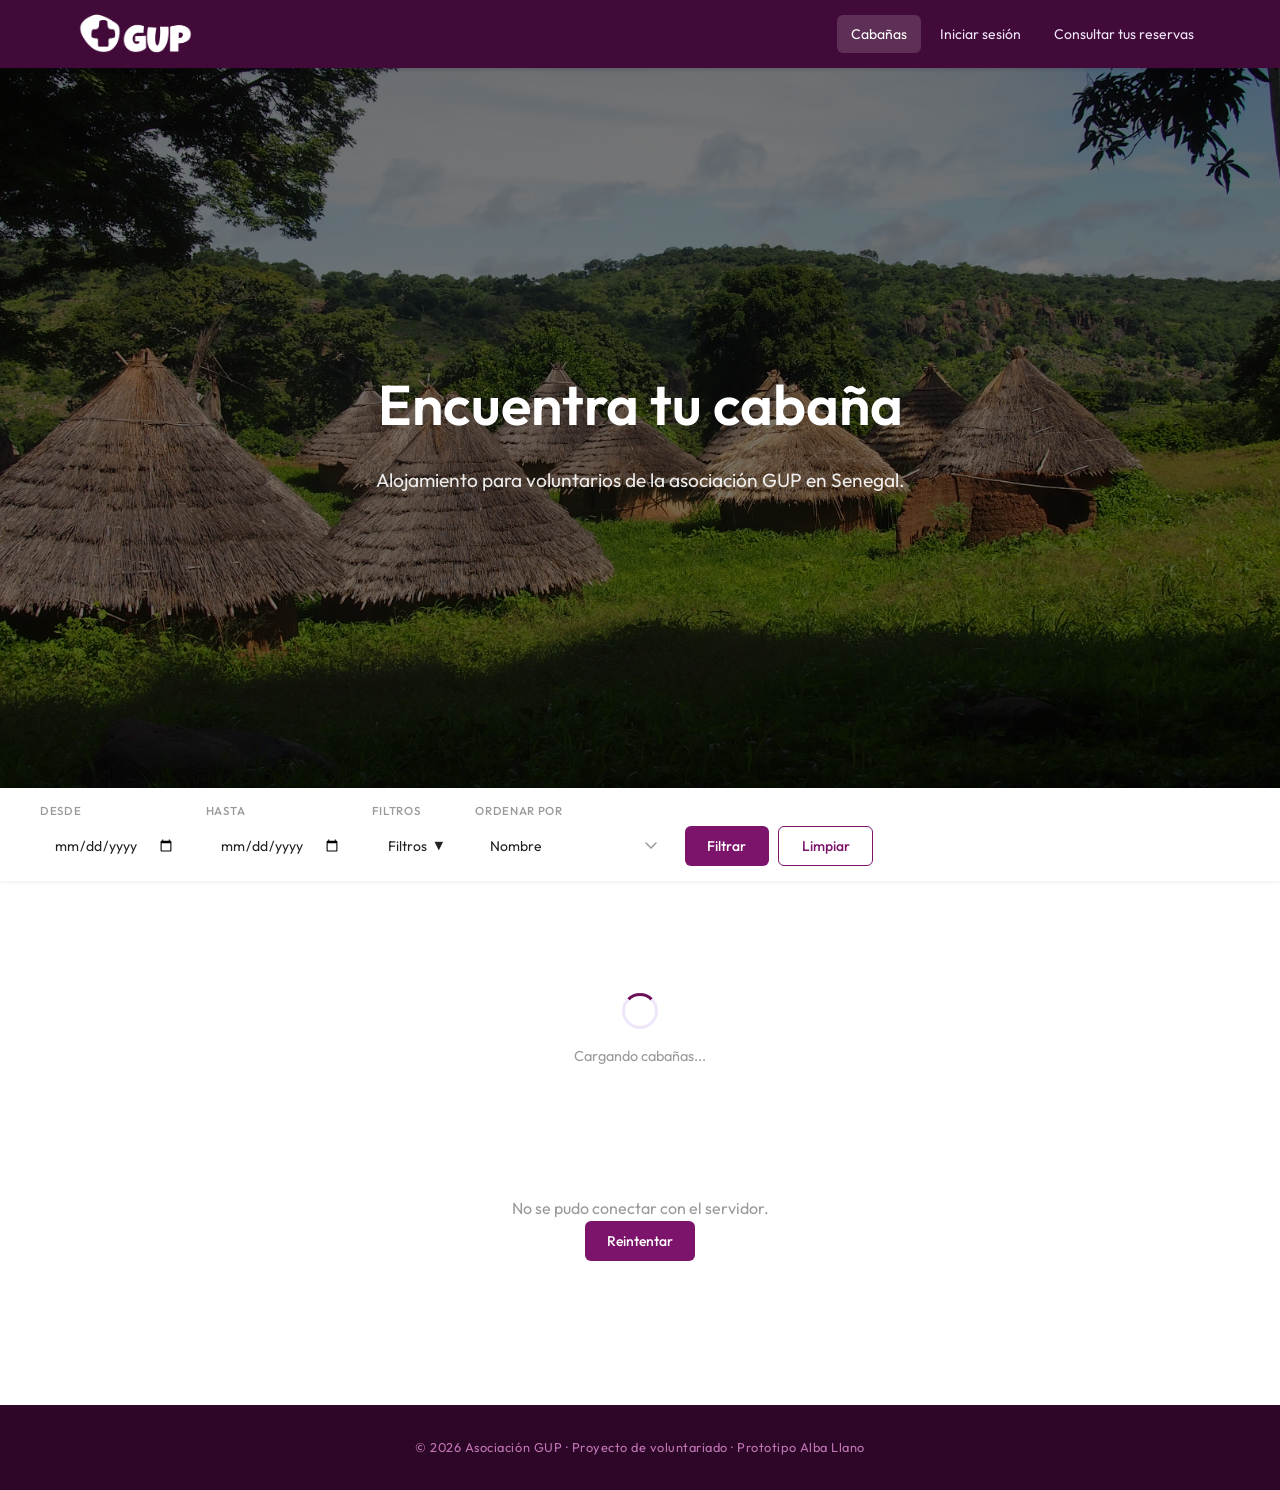
==== frontend/index.html @ fd503880 "frontend primera version" ====
<!DOCTYPE html>
<html lang="es">
<head>
    <meta charset="UTF-8">
    <meta name="viewport" content="width=device-width, initial-scale=1.0">
    <title>GUP</title>
    <link rel="icon" type="image/jpeg" href="recursos/gup_logo.jpg">
    <link rel="preconnect" href="https://fonts.googleapis.com">
    <link rel="preconnect" href="https://fonts.gstatic.com" crossorigin>
    <link href="https://fonts.googleapis.com/css2?family=Outfit:wght@300;400;500;600&display=swap" rel="stylesheet">
    <link rel="stylesheet" href="css/styles.css">
</head>
<body>

    <!--Cabecera-->
    <header class="cabecera">
        <div class="cabecera_contenedor">
            <a href="index.html" class="cabecera_logo">
                <img src="recursos/gup_logo.png" alt="Logo GUP" class="cabecera_logo_img">
            </a>
            <nav class="cabecera_nav">
                <a href="index.html" class="cabecera_nav_enlace cabecera_nav_activo">Cabañas</a>
                <a href="login.html" class="cabecera_nav_enlace">Iniciar sesión</a>
                <a href="reservas.html" class="cabecera_nav_enlace">Consultar tus reservas</a>
            </nav>
            <button class="cabecera_menu" id="btn_menu_movil" aria-label="Abrir menú" aria-expanded="false">
                <span></span><span></span><span></span>
            </button>
        </div>
    </header>

    <!--Menu movil desplegable-->
    <div class="menu_movil" id="menu_movil" hidden>
        <nav class="menu_movil_nav">
            <a href="index.html" class="menu_movil_enlace menu_movil_activo">Cabañas</a>
            <a href="login.html" class="menu_movil_enlace">Iniciar sesión</a>
            <a href="reservas.html" class="menu_movil_enlace">Consultar tus reservas</a>
        </nav>
    </div>

    <!--Portada-->
    <section class="portada">
        <div class="portada_contenido">
            <h1 class="portada_titulo">Encuentra tu cabaña</h1>
            <p class="portada_descripcion">Alojamiento para voluntarios de la asociación GUP en Senegal.</p>
        </div>
    </section>

    <!--Filtros-->
    <section class="filtros">
        <div class="filtros_contenedor">

            <div class="filtros_barra" id="filtros_barra">

                <!--inicio-->
                <div class="filtros_grupo">
                    <label class="filtros_etiqueta" for="filtro_fecha_inicio">Desde</label>
                    <input class="filtros_entrada" type="date" id="filtro_fecha_inicio">
                </div>
                <!--fin-->
                <div class="filtros_grupo">
                    <label class="filtros_etiqueta" for="filtro_fecha_fin">Hasta</label>
                    <input class="filtros_entrada" type="date" id="filtro_fecha_fin">
                </div>

                <!--Desplegable adicionales-->
                <div class="filtros_grupo filtros_desplegable_contenedor">
                    <span class="filtros_etiqueta">Filtros</span>
                    <button class="filtros_desplegable_boton" id="btn_mas_filtros" aria-expanded="false">
                    Filtros <span class="filtros_desplegable_flecha">▼</span>
                    </button>
                    <div class="filtros_desplegable_panel" id="panel_mas_filtros" hidden>

                        <div class="filtros_grupo">
                            <label class="filtros_etiqueta" for="filtro_capacidad">Personas (mín.)</label>
                            <input class="filtros_entrada" type="number" id="filtro_capacidad" min="1" max="4" placeholder="Cualquiera">
                        </div>

                        <div class="filtros_grupo">
                            <label class="filtros_etiqueta" for="filtro_cama">Tipo de cama</label>
                            <select class="filtros_selector" id="filtro_cama">
                                <option value="">Cualquiera</option>
                                <option value="individual">Individual</option>
                                <option value="doble">Doble</option>
                                <option value="litera">Litera</option>
                            </select>
                        </div>

                        <div class="filtros_grupo">
                            <label class="filtros_etiqueta" for="filtro_ventilacion">Ventilación</label>
                            <select class="filtros_selector" id="filtro_ventilacion">
                                <option value="">Cualquiera</option>
                                <option value="natural">Natural</option>
                                <option value="ventilador">Ventilador</option>
                                <option value="aire_acondicionado">Aire acondicionado</option>
                            </select>
                        </div>

                        <div class="filtros_grupo">
                            <span class="filtros_etiqueta">Enchufes</span>
                            <div class="filtros_radio_grupo">
                                <label class="filtros_radio_opcion">
                                    <input type="radio" name="filtro_enchufes" value="" checked> Cualquiera
                                </label>
                                <label class="filtros_radio_opcion">
                                    <input type="radio" name="filtro_enchufes" value="si"> Sí
                                </label>
                                <label class="filtros_radio_opcion">
                                    <input type="radio" name="filtro_enchufes" value="no"> No
                                </label>
                            </div>
                        </div>

                        <button class="filtros_boton filtros_boton_cerrar" id="btn_cerrar_filtros">Guardar y cerrar</button>

                    </div>
                </div>

                <div class="filtros_grupo">
                    <label class="filtros_etiqueta" for="filtro_orden">Ordenar por</label>
                    <select class="filtros_selector" id="filtro_orden">
                        <option value="nombre">Nombre</option>
                        <option value="precio_asc">Precio: menor a mayor</option>
                        <option value="precio_desc">Precio: mayor a menor</option>
                        <option value="capacidad">Capacidad</option>
                    </select>
                </div>

                <div class="filtros_acciones">
                    <button class="filtros_boton" id="boton_filtrar">Filtrar</button>
                    <button class="filtros_boton filtros_boton_secundario" id="boton_limpiar">Limpiar</button>
                </div>

            </div>

            <!--Toggle menu movil-->
            <button class="filtros_toggle" id="btn_toggle_filtros" aria-expanded="false">
                <span>☰</span>
                <span>Filtros</span>
                <span class="filtros_toggle_flecha">▼</span>
            </button>

            <!--Panel movil-->
            <div class="filtros_panel_movil" id="panel_filtros_movil" hidden>

                <div class="filtros_grupo">
                    <label class="filtros_etiqueta" for="filtro_fecha_inicio_movil">Desde</label>
                    <input class="filtros_entrada" type="date" id="filtro_fecha_inicio_movil">
                </div>

                <div class="filtros_grupo">
                    <label class="filtros_etiqueta" for="filtro_fecha_fin_movil">Hasta</label>
                    <input class="filtros_entrada" type="date" id="filtro_fecha_fin_movil">
                </div>

                <div class="filtros_grupo">
                    <label class="filtros_etiqueta" for="filtro_capacidad_movil">Personas (mín.)</label>
                    <input class="filtros_entrada" type="number" id="filtro_capacidad_movil" min="1" max="4" placeholder="Cualquiera">
                </div>

                <div class="filtros_grupo">
                    <label class="filtros_etiqueta" for="filtro_cama_movil">Tipo de cama</label>
                    <select class="filtros_selector" id="filtro_cama_movil">
                        <option value="">Cualquiera</option>
                        <option value="individual">Individual</option>
                        <option value="doble">Doble</option>
                        <option value="litera">Litera</option>
                    </select>
                </div>

                <div class="filtros_grupo">
                    <label class="filtros_etiqueta" for="filtro_ventilacion_movil">Ventilación</label>
                    <select class="filtros_selector" id="filtro_ventilacion_movil">
                        <option value="">Cualquiera</option>
                        <option value="natural">Natural</option>
                        <option value="ventilador">Ventilador</option>
                        <option value="aire_acondicionado">Aire acondicionado</option>
                    </select>
                </div>

                <div class="filtros_grupo">
                    <span class="filtros_etiqueta">Enchufes</span>
                    <div class="filtros_radio_grupo">
                        <label class="filtros_radio_opcion">
                            <input type="radio" name="filtro_enchufes_movil" value="" checked> Cualquiera
                        </label>
                        <label class="filtros_radio_opcion">
                            <input type="radio" name="filtro_enchufes_movil" value="si"> Sí
                        </label>
                        <label class="filtros_radio_opcion">
                            <input type="radio" name="filtro_enchufes_movil" value="no"> No
                        </label>
                    </div>
                </div>

                <div class="filtros_grupo">
                    <label class="filtros_etiqueta" for="filtro_orden_movil">Ordenar por</label>
                    <select class="filtros_selector" id="filtro_orden_movil">
                        <option value="nombre">Nombre</option>
                        <option value="precio_asc">Precio: menor a mayor</option>
                        <option value="precio_desc">Precio: mayor a menor</option>
                        <option value="capacidad">Capacidad</option>
                    </select>
                </div>

                <div class="filtros_acciones">
                    <button class="filtros_boton" id="boton_filtrar_movil">Filtrar</button>
                    <button class="filtros_boton filtros_boton_secundario" id="boton_limpiar_movil">Limpiar</button>
                </div>

            </div>

        </div>
    </section>

    <!--Principal-->
    <main class="principal">
        <div class="principal_contenedor">

            <div class="estado_carga" id="estado_carga">
                <div class="girador" aria-label="Cargando cabañas..."></div>
                <p>Cargando cabañas...</p>
            </div>

            <div class="estado_error" id="estado_error" hidden>
                <p class="estado_error_texto">No se pudo conectar con el servidor.</p>
                <button class="filtros_boton" id="boton_reintentar">Reintentar</button>
            </div>

            <div class="estado_vacio" id="estado_vacio" hidden>
                <p>No se encontraron cabañas con los filtros seleccionados.</p>
            </div>

            <div class="cuadricula_cabanas" id="cuadricula_cabanas" hidden></div>

        </div>
    </main>

    <!--Plantilla tarjeta-->
    <template id="plantilla_cabana">
        <article class="tarjeta_cabana">
            <div class="tarjeta_cabana_imagen_contenedor">
                <div class="tarjeta_cabana_imagen_placeholder" aria-hidden="true"></div>
                <span class="tarjeta_cabana_estado"></span>
            </div>
            <div class="tarjeta_cabana_cuerpo">
                <h2 class="tarjeta_cabana_nombre"></h2>
                <p class="tarjeta_cabana_descripcion"></p>
                <ul class="tarjeta_cabana_detalles">
                    <li class="tarjeta_cabana_detalle">
                        <span aria-hidden="true">👤</span>
                        <span class="tarjeta_cabana_capacidad"></span>
                    </li>
                    <li class="tarjeta_cabana_detalle">
                        <span aria-hidden="true">🛏</span>
                        <span class="tarjeta_cabana_cama"></span>
                    </li>
                    <li class="tarjeta_cabana_detalle">
                        <span aria-hidden="true">🚿</span>
                        <span class="tarjeta_cabana_banios"></span>
                    </li>
                </ul>
                <div class="tarjeta_cabana_pie">
                    <span class="tarjeta_cabana_precio"></span>
                    <a class="tarjeta_cabana_boton" href="#">Ver cabaña</a>
                </div>
            </div>
        </article>
    </template>

    <!--Footer-->
    <footer class="pie_pagina">
        <div class="pie_pagina_contenedor">
            <p class="pie_pagina_texto">© 2026 Asociación GUP · Proyecto de voluntariado · Prototipo Alba Llano</p>
        </div>
    </footer>

    <script src="js/api.js"></script>
    <script src="js/index.js"></script>

</body>
</html>
---- frontend/css/styles.css ----
/*por el tamaño creo que este irá bien pero no se si es mas óptimo usar diferentes css o tener que cargar el grande */

/*Variables*/
:root {
    --morado_900: #2d0727;
    --morado_800: #420a39;
    --morado_700: #590e4d;
    --morado_600: #6b115c;
    --morado_500: #7c146b;
    --morado_400: #9e3d8f;
    --morado_300: #c175b5;
    --morado_100: #f0e6fa;
    --blanco: #fff;
    --blanco_oscuro: #e0e0e0;
    --gris_400: #999;
    --gris_600: #555;
    --gris_800: #222;
    --fuente: 'Outfit', system-ui, sans-serif;
    --radio: 6px;
    --radio_md: 12px;
    --sombra: 0 4px 20px rgba(30, 10, 60, 0.12);
    --trans: 0.25s ease;
    --max: 1200px;
}

/*Reset*/
*,
*::before,
*::after {
    box-sizing: border-box;
    margin: 0;
    padding: 0;
}

html {
    scroll-behavior: smooth;
    font-size: 16px;
}

body {
    font-family: var(--fuente);
    color: var(--gris_800);
    background: var(--blanco);
    line-height: 1.6;
}

img {
    display: block;
    max-width: 100%;
}

a {
    text-decoration: none;
    color: inherit;
}

ul {
    list-style: none;
}

button {
    cursor: pointer;
    border: none;
    background: none;
    font: inherit;
}

/*Cabecera*/
.cabecera {
    position: sticky;
    top: 0;
    z-index: 100;
    background: var(--morado_800);
    box-shadow: 0 1px 4px rgba(30, 10, 60, 0.2);
}

.cabecera_contenedor {
    max-width: var(--max);
    margin: 0 auto;
    padding: 0 2rem;
    height: 68px;
    display: flex;
    align-items: center;
    justify-content: space-between;
    gap: 2rem;
}

.cabecera_logo_img {
    height: 3rem;
    width: auto;
}

.cabecera_nav {
    display: flex;
    gap: 0.25rem;
}

.cabecera_nav_enlace {
    padding: 0.5rem 0.9rem;
    font-size: 0.875rem;
    color: var(--morado_100);
    border-radius: var(--radio);
    transition: var(--trans);
}

.cabecera_nav_enlace:hover,
.cabecera_nav_activo {
    color: var(--blanco);
    background: rgba(255, 255, 255, 0.15);
}

.cabecera_menu {
    display: none;
    flex-direction: column;
    gap: 5px;
    padding: 4px;
}

.cabecera_menu span {
    display: block;
    width: 22px;
    height: 2px;
    background: var(--blanco);
    border-radius: 2px;
    transition: var(--trans);
}

/*Menu movil*/
.menu_movil {
    position: sticky;
    top: 68px;
    z-index: 99;
    background: var(--morado_900);
    border-bottom: 1px solid rgba(255, 255, 255, 0.1);
    box-shadow: var(--sombra);
    animation: bajar 0.2s ease;
}

.menu_movil[hidden] {
    display: none;
}

.menu_movil_nav {
    display: flex;
    flex-direction: column;
}

.menu_movil_enlace {
    padding: 1rem 2rem;
    font-size: 0.95rem;
    color: var(--morado_100);
    border-bottom: 1px solid rgba(255, 255, 255, 0.07);
    transition: background var(--trans), color var(--trans);
}

.menu_movil_enlace:hover,
.menu_movil_activo {
    background: rgba(255, 255, 255, 0.08);
    color: var(--blanco);
}

/*Portada*/
.portada {
    display: flex;
    justify-content: center;
    align-items: center;
    text-align: center;
    min-height: 80vh;
    padding: 20px;
    background: linear-gradient(rgba(0, 0, 0, 0.5), rgba(0, 0, 0, 0.5)), url('../recursos/aldea.jpg');
    background-size: cover;
    background-position: center;
    background-attachment: fixed;
    color: var(--blanco);
}

.portada_contenido {
    max-width: 800px;
}

.portada_titulo {
    font-size: clamp(2rem, 5vw, 3.5rem);
    margin-bottom: 1rem;
    font-weight: 600;
}

.portada_descripcion {
    font-size: 1.2rem;
    opacity: 0.9;
}

/*Filtros base*/
.filtros {
    background: var(--blanco);
    border-bottom: 1px solid var(--gris_200);
    padding: 0.9rem 2rem;
    position: sticky;
    top: 68px;
    z-index: 90;
    box-shadow: 0 1px 4px rgba(30, 10, 60, .08);
}

.filtros_contenedor {
    max-width: var(--max);
    margin: 0 auto;
}

.filtros_grupo {
    display: flex;
    flex-direction: column;
    gap: 0.35rem;
}

.filtros_etiqueta {
    font-size: 0.72rem;
    font-weight: 500;
    letter-spacing: 0.06em;
    text-transform: uppercase;
    color: var(--gris_400);
}

.filtros_selector,
.filtros_entrada {
    height: 40px;
    padding: 0 0.9rem;
    border: 1px solid var(--gris_200);
    border-radius: var(--radio);
    font: inherit;
    font-size: 0.875rem;
    color: var(--gris_800);
    background: var(--blanco);
    outline: none;
    transition: var(--trans);
}

.filtros_selector {
    appearance: none;
    background-image: url("data:image/svg+xml,%3Csvg xmlns='http://www.w3.org/2000/svg' width='12' height='8' fill='none'%3E%3Cpath d='M1 1l5 5 5-5' stroke='%23999' stroke-width='1.5' stroke-linecap='round'/%3E%3C/svg%3E");
    background-repeat: no-repeat;
    background-position: right 12px center;
    padding-right: 2.2rem;
}

.filtros_selector:focus,
.filtros_entrada:focus {
    border-color: var(--morado_400);
    box-shadow: 0 0 0 3px rgba(124, 63, 191, .12);
}

/*Radio enchufes*/
.filtros_radio_grupo {
    display: flex;
    gap: 0.75rem;
    align-items: center;
    height: 40px;
    flex-wrap: wrap;
}

.filtros_radio_opcion {
    display: flex;
    align-items: center;
    gap: 0.35rem;
    font-size: 0.875rem;
    color: var(--gris_800);
    cursor: pointer;
}

.filtros_radio_opcion input[type="radio"] {
    accent-color: var(--morado_600);
    width: 15px;
    height: 15px;
    cursor: pointer;
}

/*Botones filtros*/
.filtros_boton {
    height: 40px;
    padding: 0 1.4rem;
    font-size: 0.875rem;
    font-weight: 500;
    color: var(--blanco);
    background: var(--morado_500);
    border-radius: var(--radio);
    transition: var(--trans);
    white-space: nowrap;
}

.filtros_boton:hover {
    background: var(--morado_700);
    transform: translateY(-1px);
}

.filtros_boton_secundario {
    color: var(--morado_500);
    background: transparent;
    border: 1px solid var(--morado_500);
}

.filtros_boton_secundario:hover {
    background: var(--morado_100);
    transform: translateY(-1px);
}

.filtros_boton_cerrar {
    background: transparent;
    color: var(--gris_600);
    border: 1px solid var(--gris_200);
    align-self: flex-start;
    font-size: 0.8rem;
}

.filtros_boton_cerrar:hover {
    background: var(--gris_100);
    transform: none;
}

.filtros_acciones {
    display: flex;
    gap: 0.6rem;
    align-self: flex-end;
}

/*Escritorio: barra horizontal*/
.filtros_barra {
    display: flex;
    align-items: flex-end;
    gap: 1rem;
    flex-wrap: nowrap;
}

/*Desplegable escritorio*/
.filtros_desplegable_contenedor {
    position: relative;
}

.filtros_desplegable_boton {
    height: 40px;
    padding: 0 1rem;
    border: 1px solid var(--gris_200);
    border-radius: var(--radio);
    font: inherit;
    font-size: 0.875rem;
    color: var(--gris_800);
    background: var(--blanco);
    display: flex;
    align-items: center;
    gap: 0.5rem;
    white-space: nowrap;
    transition: var(--trans);
}

.filtros_desplegable_boton:hover,
.filtros_desplegable_boton[aria-expanded="true"] {
    border-color: var(--morado_400);
    box-shadow: 0 0 0 3px rgba(124, 63, 191, .12);
}

.filtros_desplegable_flecha {
    font-size: 0.7rem;
    transition: transform var(--trans);
}

.filtros_desplegable_boton[aria-expanded="true"] .filtros_desplegable_flecha {
    transform: rotate(180deg);
}

.filtros_desplegable_panel {
    position: absolute;
    top: calc(100% + 8px);
    left: 0;
    z-index: 200;
    background: var(--blanco);
    border: 1px solid var(--gris_200);
    border-radius: var(--radio_md);
    box-shadow: var(--sombra);
    padding: 1.2rem;
    min-width: 320px;
    display: flex;
    flex-direction: column;
    gap: 1rem;
    animation: bajar 0.2s ease;
}

.filtros_desplegable_panel[hidden] {
    display: none;
}

/*Toggle movil*/
.filtros_toggle {
    display: none;
    width: 100%;
    align-items: center;
    justify-content: space-between;
    padding: 0.6rem 1rem;
    background: var(--morado_500);
    color: var(--blanco);
    border-radius: var(--radio);
    font-size: 0.9rem;
    font-weight: 500;
    transition: var(--trans);
}

.filtros_toggle:hover {
    background: var(--morado_700);
}

.filtros_toggle_flecha {
    transition: transform var(--trans);
}

.filtros_toggle[aria-expanded="true"] .filtros_toggle_flecha {
    transform: rotate(180deg);
}

/*Panel movil*/
.filtros_panel_movil {
    padding: 1rem 0 0;
    display: flex;
    flex-direction: column;
    gap: 0.9rem;
    animation: bajar 0.25s ease;
}

.filtros_panel_movil[hidden] {
    display: none;
}

@keyframes bajar {
    from {
        opacity: 0;
        transform: translateY(-8px);
    }

    to {
        opacity: 1;
        transform: translateY(0);
    }
}

/*Principal*/
.principal {
    padding: 3rem 2rem 5rem;
    min-height: 50vh;
}

.principal_contenedor {
    max-width: var(--max);
    margin: 0 auto;
}

.estado_carga,
.estado_error,
.estado_vacio {
    text-align: center;
    padding: 4rem 0;
}

.estado_carga {
    display: flex;
    flex-direction: column;
    align-items: center;
    gap: 1rem;
    color: var(--gris_400);
    font-size: 0.9rem;
}

.girador {
    width: 36px;
    height: 36px;
    border: 3px solid var(--morado_100);
    border-top-color: var(--morado_600);
    border-radius: 50%;
    animation: girar 0.8s linear infinite;
}

@keyframes girar {
    to {
        transform: rotate(360deg);
    }
}

.estado_error_texto,
.estado_vacio p {
    color: var(--gris_400);
}

/*Cuadricula*/
.cuadricula_cabanas {
    display: grid;
    grid-template-columns: repeat(auto-fill, minmax(320px, 1fr));
    gap: 2rem;
}

/*Tarjeta*/
.tarjeta_cabana {
    background: var(--blanco);
    border-radius: var(--radio_md);
    border: 1px solid var(--gris_100);
    overflow: hidden;
    box-shadow: 0 1px 4px rgba(30, 10, 60, .08);
    transition: var(--trans);
    display: flex;
    flex-direction: column;
}

.tarjeta_cabana:hover {
    transform: translateY(-4px);
    box-shadow: var(--sombra);
}

.tarjeta_cabana_imagen_contenedor {
    position: relative;
    height: 200px;
    overflow: hidden;
    background: var(--morado_100);
}

.tarjeta_cabana_imagen_placeholder {
    width: 100%;
    height: 100%;
    background: linear-gradient(135deg, var(--morado_100), #d4b0f0);
}

.tarjeta_cabana_imagen_contenedor img {
    width: 100%;
    height: 100%;
    object-fit: cover;
    transition: transform 0.4s ease;
}

.tarjeta_cabana:hover .tarjeta_cabana_imagen_contenedor img {
    transform: scale(1.04);
}

.tarjeta_cabana_estado {
    position: absolute;
    top: 12px;
    left: 12px;
    padding: 0.25rem 0.7rem;
    border-radius: 99px;
    font-size: 0.72rem;
    font-weight: 500;
    text-transform: capitalize;
    background: rgba(255, 255, 255, 0.92);
}

.tarjeta_cabana_estado_disponible {
    color: #2e7d32;
}

.tarjeta_cabana_estado_mantenimiento {
    color: #e65100;
}

.tarjeta_cabana_estado_inactiva {
    color: var(--gris_400);
}

.tarjeta_cabana_cuerpo {
    padding: 1.4rem;
    display: flex;
    flex-direction: column;
    gap: 0.75rem;
    flex: 1;
}

.tarjeta_cabana_nombre {
    font-size: 1.2rem;
    font-weight: 600;
    color: var(--morado_900);
    line-height: 1.2;
}

.tarjeta_cabana_descripcion {
    font-size: 0.875rem;
    color: var(--gris_600);
    line-height: 1.6;
    display: -webkit-box;
    -webkit-line-clamp: 2;
    -webkit-box-orient: vertical;
    overflow: hidden;
}

.tarjeta_cabana_detalles {
    display: flex;
    gap: 1rem;
    flex-wrap: wrap;
}

.tarjeta_cabana_detalle {
    display: flex;
    align-items: center;
    gap: 0.35rem;
    font-size: 0.8rem;
    color: var(--gris_600);
}

.tarjeta_cabana_pie {
    display: flex;
    align-items: center;
    justify-content: space-between;
    margin-top: auto;
    padding-top: 0.75rem;
    border-top: 1px solid var(--gris_100);
}

.tarjeta_cabana_precio {
    font-size: 1.15rem;
    font-weight: 600;
    color: var(--morado_700);
}

.tarjeta_cabana_boton {
    padding: 0.45rem 1.1rem;
    font-size: 0.8rem;
    font-weight: 500;
    color: var(--morado_700);
    border: 1px solid var(--morado_300);
    border-radius: var(--radio);
    transition: var(--trans);
}

.tarjeta_cabana_boton:hover {
    background: var(--morado_700);
    color: var(--blanco);
    border-color: var(--morado_700);
    transform: translateY(-1px);
}

/*Pie*/
.pie_pagina {
    background: var(--morado_900);
    padding: 2rem;
}

.pie_pagina_contenedor {
    max-width: var(--max);
    margin: 0 auto;
    text-align: center;
}

.pie_pagina_texto {
    font-size: 0.8rem;
    color: var(--morado_300);
    letter-spacing: 0.04em;
}

/*Auth base*/
.pagina_auth {
    display: flex;
    flex-direction: column;
    min-height: 100vh;
}

.auth_contenedor {
    display: grid;
    grid-template-columns: 1fr 1fr;
    flex: 1;
    height: calc(100vh - 68px - 52px);
    overflow: hidden;
}

.auth_contenedor_invertido .auth_formulario_contenedor { order: 1; }
.auth_contenedor_invertido .auth_panel { order: 2; }

/*Panel imagen*/
.auth_panel {
    position: relative;
    overflow: hidden;
}

.auth_panel_imagen {
    background: url('../recursos/aldea.jpg') center/cover no-repeat;
}

.auth_panel_overlay {
    position: absolute;
    inset: 0;
    background: linear-gradient(150deg, rgba(45,7,39,0.82) 0%, rgba(89,14,77,0.7) 55%, rgba(124,20,107,0.6) 100%);
    z-index: 1;
}

.auth_panel_contenido {
    position: relative;
    z-index: 2;
    padding: 3rem;
    display: flex;
    flex-direction: column;
    justify-content: flex-end;
    height: 100%;
    max-width: 420px;
}

.auth_panel_eyebrow {
    font-size: 0.75rem;
    font-weight: 500;
    letter-spacing: 0.18em;
    text-transform: uppercase;
    color: var(--morado_300);
    margin-bottom: 1rem;
}

.auth_panel_titulo {
    font-size: 2.2rem;
    font-weight: 600;
    color: var(--blanco);
    line-height: 1.15;
    margin-bottom: 1rem;
    letter-spacing: -0.02em;
}

.auth_panel_descripcion {
    font-size: 0.95rem;
    font-weight: 300;
    color: var(--morado_100);
    line-height: 1.7;
}

/*Formulario contenedor*/
.auth_formulario_contenedor {
    display: flex;
    align-items: center;
    justify-content: center;
    padding: 1.5rem 2rem;
    background: var(--blanco);
    overflow-y: auto;
}

.auth_caja {
    width: 100%;
    max-width: 400px;
    display: flex;
    flex-direction: column;
    gap: 1.2rem;
}

.auth_caja_registro { max-width: 520px; }

.auth_caja_cabecera {
    display: flex;
    flex-direction: column;
    gap: 0.3rem;
}

.auth_caja_titulo {
    font-size: 1.6rem;
    font-weight: 600;
    color: var(--morado_900);
    letter-spacing: -0.02em;
}

.auth_caja_subtitulo {
    font-size: 0.875rem;
    color: var(--gris_600);
}

.auth_enlace {
    color: var(--morado_600);
    font-weight: 500;
    transition: color var(--trans);
}

.auth_enlace:hover { color: var(--morado_400); }

/*Alertas*/
.auth_alerta {
    display: flex;
    align-items: center;
    gap: 0.6rem;
    padding: 0.7rem 1rem;
    border-radius: var(--radio);
    font-size: 0.875rem;
}

.auth_alerta_error { background: #fff0f0; border: 1px solid #ffcccc; color: #c0392b; }
.auth_alerta_exito { background: #f0fff4; border: 1px solid #b2f0c8; color: #1e7e34; }

/*Form*/
.auth_form {
    display: flex;
    flex-direction: column;
    gap: 0.9rem;
}

.auth_form_fila {
    display: grid;
    grid-template-columns: 1fr 1fr;
    gap: 0.9rem;
}

/*Campos*/
.campo {
    display: flex;
    flex-direction: column;
    gap: 0.3rem;
}

.campo_etiqueta {
    font-size: 0.72rem;
    font-weight: 500;
    letter-spacing: 0.06em;
    text-transform: uppercase;
    color: var(--gris_400);
}

.campo_etiqueta_nota {
    font-weight: 300;
    font-size: 0.7rem;
    color: var(--gris_400);
    text-transform: none;
    letter-spacing: 0;
    margin-left: 0.2rem;
}

.campo_entrada {
    height: 40px;
    padding: 0 0.9rem;
    border: 1.5px solid var(--blanco_oscuro);
    border-radius: var(--radio);
    font: inherit;
    font-size: 0.9rem;
    color: var(--gris_800);
    background: var(--blanco);
    outline: none;
    width: 100%;
    transition: var(--trans);
}

.campo_entrada:focus {
    border-color: var(--morado_400);
    box-shadow: 0 0 0 3px rgba(124, 63, 191, 0.12);
}

.campo_entrada::placeholder { color: var(--gris_400); font-weight: 300; }

.campo_error_activo .campo_entrada { border-color: #e74c3c; }
.campo_error_activo .campo_entrada:focus { box-shadow: 0 0 0 3px rgba(231,76,60,.12); }

.campo_error { font-size: 0.75rem; color: #e74c3c; min-height: 0.9rem; }

.campo_entrada_contenedor { position: relative; }
.campo_entrada_contenedor .campo_entrada { padding-right: 3rem; }

.campo_ver {
    position: absolute;
    right: 10px;
    top: 50%;
    transform: translateY(-50%);
    font-size: 1rem;
    opacity: 0.45;
    transition: opacity var(--trans);
    padding: 4px;
    border-radius: 4px;
}

.campo_ver:hover { opacity: 1; }

/*Seguridad*/
.seguridad_contrasenia {
    display: flex;
    align-items: center;
    gap: 0.8rem;
    margin-top: -0.2rem;
}

.seguridad_barra {
    flex: 1;
    height: 4px;
    background: var(--blanco_oscuro);
    border-radius: 99px;
    overflow: hidden;
}

.seguridad_relleno {
    height: 100%;
    border-radius: 99px;
    transition: width 0.3s ease, background-color 0.3s ease;
    width: 0%;
}

.seguridad_relleno_debil  { width: 33%; background: #e74c3c; }
.seguridad_relleno_media  { width: 66%; background: #f39c12; }
.seguridad_relleno_fuerte { width: 100%; background: #27ae60; }

.seguridad_texto { font-size: 0.72rem; font-weight: 500; white-space: nowrap; min-width: 44px; }
.seguridad_texto_debil  { color: #e74c3c; }
.seguridad_texto_media  { color: #f39c12; }
.seguridad_texto_fuerte { color: #27ae60; }

/*Boton submit*/
.auth_boton_submit {
    height: 46px;
    width: 100%;
    margin-top: 0.2rem;
    background: var(--morado_700);
    color: var(--blanco);
    font: inherit;
    font-size: 0.95rem;
    font-weight: 500;
    border-radius: var(--radio);
    display: flex;
    align-items: center;
    justify-content: center;
    gap: 0.5rem;
    transition: background var(--trans), transform var(--trans), opacity var(--trans);
}

.auth_boton_submit:hover:not(:disabled) {
    background: var(--morado_600);
    transform: translateY(-1px);
}

.auth_boton_submit:disabled { opacity: 0.7; cursor: not-allowed; }

.girador_pequeno {
    width: 15px;
    height: 15px;
    border: 2px solid rgba(255,255,255,0.35);
    border-top-color: var(--blanco);
    border-radius: 50%;
    animation: girar 0.7s linear infinite;
    display: inline-block;
}

/*Responsive auth*/
@media (max-width: 768px) {
    .auth_contenedor,
    .auth_contenedor_invertido {
        grid-template-columns: 1fr;
        height: auto;
        overflow: visible;
    }

    .auth_panel { display: none; }

    .auth_formulario_contenedor { padding: 2rem 1.5rem; align-items: flex-start; }
    .auth_caja, .auth_caja_registro { max-width: 100%; }
    .auth_form_fila { grid-template-columns: 1fr; }
}


/*Carga y error*/
.pagina_carga {
    display: flex;
    flex-direction: column;
    align-items: center;
    gap: 1rem;
    padding: 6rem 2rem;
    color: var(--gris_400);
    font-size: 0.9rem;
    text-align: center;
}

.pagina_error {
    display: flex;
    flex-direction: column;
    align-items: center;
    gap: 1.2rem;
    padding: 6rem 2rem;
    text-align: center;
}

.pagina_error_texto { color: var(--gris_600); }

.pagina_error_enlace {
    color: var(--morado_600);
    font-weight: 500;
    font-size: 0.9rem;
    transition: color var(--trans);
}

.pagina_error_enlace:hover { color: var(--morado_400); }

/*Migas*/
.migas {
    background: var(--gris_50);
    border-bottom: 1px solid var(--blanco_oscuro);
    padding: 0.8rem 2rem;
}

.migas_contenedor {
    max-width: var(--max);
    margin: 0 auto;
    display: flex;
    align-items: center;
    gap: 0.5rem;
    font-size: 0.85rem;
}

.migas_enlace { color: var(--morado_600); font-weight: 500; transition: color var(--trans); }
.migas_enlace:hover { color: var(--morado_400); }
.migas_sep { color: var(--gris_400); }
.migas_actual { color: var(--gris_600); }

/*Galeria*/
.galeria {
    background: var(--gris_50);
    padding: 1.5rem 2rem;
    border-bottom: 1px solid var(--blanco_oscuro);
}

.galeria_contenedor { max-width: var(--max); margin: 0 auto; }

.galeria_principal {
    width: 100%;
    height: 400px;
    border-radius: var(--radio_md);
    overflow: hidden;
    background: var(--morado_100);
}

.galeria_principal img { width: 100%; height: 100%; object-fit: cover; }

.galeria_placeholder {
    width: 100%;
    height: 100%;
    background: linear-gradient(135deg, var(--morado_100), #d4b0f0);
}

.galeria_miniaturas {
    display: flex;
    gap: 0.75rem;
    margin-top: 0.75rem;
    overflow-x: auto;
    padding-bottom: 0.25rem;
}

.galeria_miniatura {
    flex-shrink: 0;
    width: 85px;
    height: 62px;
    border-radius: var(--radio);
    overflow: hidden;
    border: 2px solid transparent;
    cursor: pointer;
    transition: var(--trans);
    background: var(--morado_100);
}

.galeria_miniatura img { width: 100%; height: 100%; object-fit: cover; }
.galeria_miniatura:hover { transform: scale(1.04); }
.galeria_miniatura_activa { border-color: var(--morado_600); }

/*Detalle cuerpo*/
.detalle { padding-bottom: 5rem; }

.detalle_cuerpo {
    max-width: var(--max);
    margin: 0 auto;
    padding: 2rem 2rem;
    display: grid;
    grid-template-columns: 1fr 360px;
    gap: 2.5rem;
    align-items: start;
}

.detalle_cabecera {
    display: flex;
    justify-content: space-between;
    align-items: flex-start;
    gap: 1rem;
    margin-bottom: 1.8rem;
    flex-wrap: wrap;
}

.detalle_cabecera_textos { display: flex; flex-direction: column; gap: 0.5rem; }

.detalle_nombre {
    font-size: 1.8rem;
    font-weight: 600;
    color: var(--morado_900);
    letter-spacing: -0.02em;
    line-height: 1.2;
}

.detalle_estado {
    display: inline-block;
    padding: 0.2rem 0.7rem;
    border-radius: 99px;
    font-size: 0.75rem;
    font-weight: 500;
    width: fit-content;
}

.detalle_estado_disponible    { background: #e8f5e9; color: #2e7d32; }
.detalle_estado_mantenimiento { background: #fff3e0; color: #e65100; }
.detalle_estado_inactiva      { background: var(--gris_100); color: var(--gris_400); }

.detalle_precio { font-size: 1.5rem; font-weight: 600; color: var(--morado_700); }

.detalle_seccion {
    margin-bottom: 2rem;
    padding-bottom: 2rem;
    border-bottom: 1px solid var(--blanco_oscuro);
}

.detalle_seccion:last-child { border-bottom: none; margin-bottom: 0; padding-bottom: 0; }

.detalle_seccion_titulo { font-size: 1rem; font-weight: 600; color: var(--gris_800); margin-bottom: 0.8rem; }

.detalle_descripcion { font-size: 0.95rem; color: var(--gris_600); line-height: 1.8; }

.detalle_caracteristicas {
    display: grid;
    grid-template-columns: 1fr 1fr;
    gap: 0.75rem;
}

.detalle_caracteristica {
    display: flex;
    align-items: center;
    gap: 0.75rem;
    padding: 0.9rem;
    background: var(--gris_50);
    border-radius: var(--radio);
    border: 1px solid var(--blanco_oscuro);
}

.detalle_car_nombre {
    display: block;
    font-size: 0.7rem;
    font-weight: 500;
    text-transform: uppercase;
    letter-spacing: 0.05em;
    color: var(--gris_400);
}

.detalle_car_valor {
    display: block;
    font-size: 0.875rem;
    font-weight: 500;
    color: var(--gris_800);
    text-transform: capitalize;
}

/*Panel reserva*/
.panel_reserva {
    position: sticky;
    top: calc(68px + 1.5rem);
}

.panel_reserva_caja {
    background: var(--blanco);
    border: 1px solid var(--blanco_oscuro);
    border-radius: var(--radio_md);
    padding: 1.5rem;
    box-shadow: var(--sombra);
    display: flex;
    flex-direction: column;
    gap: 1.2rem;
}

.panel_reserva_precio_cabecera { display: flex; align-items: baseline; gap: 0.4rem; }
.panel_reserva_precio { font-size: 1.5rem; font-weight: 600; color: var(--morado_700); }
.panel_reserva_precio_nota { font-size: 0.85rem; color: var(--gris_400); }

.panel_reserva_no_disponible {
    background: var(--gris_50);
    border: 1px solid var(--blanco_oscuro);
    border-radius: var(--radio);
    padding: 1rem;
    text-align: center;
    font-size: 0.875rem;
    color: var(--gris_600);
}

.panel_reserva_form { display: flex; flex-direction: column; gap: 0.9rem; }

.panel_reserva_fechas {
    display: grid;
    grid-template-columns: 1fr 1fr;
    gap: 0.75rem;
}

.panel_reserva_resumen {
    background: var(--morado_100);
    border: 1px solid var(--morado_300);
    border-radius: var(--radio);
    padding: 0.9rem;
    display: flex;
    flex-direction: column;
    gap: 0.4rem;
}

.panel_resumen_fila {
    display: flex;
    justify-content: space-between;
    font-size: 0.875rem;
    color: var(--gris_600);
}

.panel_resumen_total {
    display: flex;
    justify-content: space-between;
    font-size: 0.95rem;
    font-weight: 600;
    color: var(--morado_800);
    padding-top: 0.4rem;
    border-top: 1px solid var(--morado_300);
    margin-top: 0.2rem;
}

.panel_reserva_boton {
    height: 46px;
    width: 100%;
    background: var(--morado_700);
    color: var(--blanco);
    font: inherit;
    font-size: 0.95rem;
    font-weight: 500;
    border-radius: var(--radio);
    transition: background var(--trans), transform var(--trans);
}

.panel_reserva_boton:hover { background: var(--morado_600); transform: translateY(-1px); }
.panel_reserva_boton:disabled { opacity: 0.5; cursor: not-allowed; transform: none; }

.panel_reserva_nota {
    font-size: 0.75rem;
    color: var(--gris_400);
    text-align: center;
}

/*Responsive cabania*/
@media (max-width: 900px) {
    .detalle_cuerpo { grid-template-columns: 1fr; }
    .panel_reserva { position: static; order: -1; }
    .detalle_caracteristicas { grid-template-columns: 1fr 1fr; }
}

@media (max-width: 600px) {
    .galeria_principal { height: 220px; }
    .galeria { padding: 1rem; }
    .detalle_cuerpo { padding: 1.5rem 1rem; }
    .detalle_nombre { font-size: 1.4rem; }
    .detalle_caracteristicas { grid-template-columns: 1fr; }
    .panel_reserva_fechas { grid-template-columns: 1fr; }
}
/*Escritorio*/
@media (min-width: 769px) {
    .cabecera_nav {
        display: flex;
    }

    .cabecera_menu {
        display: none;
    }

    .menu_movil {
        display: none !important;
    }

    .filtros_toggle {
        display: none;
    }

    .filtros_panel_movil {
        display: none !important;
    }

    .filtros_barra {
        display: flex;
    }
}

/*Movil*/
@media (max-width: 768px) {
    .cabecera_nav {
        display: none;
    }

    .cabecera_menu {
        display: flex;
    }

    .filtros {
        top: 68px;
        padding: 0.8rem 1.5rem;
    }

    .filtros_barra {
        display: none;
    }

    .filtros_toggle {
        display: flex;
    }

    .cuadricula_cabanas {
        grid-template-columns: 1fr;
        gap: 1.25rem;
    }

    .principal {
        padding: 2rem 1.5rem 4rem;
    }

    .portada {
        background-attachment: scroll;
    }
}

*Sin sesion*/
.reservas_sin_sesion {
    display: flex;
    align-items: center;
    justify-content: center;
    min-height: calc(100vh - 68px - 52px);
    padding: 2rem;
}
 
.reservas_sin_sesion_caja {
    text-align: center;
    max-width: 380px;
    display: flex;
    flex-direction: column;
    align-items: center;
    gap: 1rem;
}
 
.reservas_sin_sesion_icono { font-size: 3rem; }
 
.reservas_sin_sesion_titulo {
    font-size: 1.4rem;
    font-weight: 600;
    color: var(--morado_900);
}
 
.reservas_sin_sesion_texto { font-size: 0.95rem; color: var(--gris_600); }
 
.reservas_boton_acceder {
    display: inline-block;
    margin-top: 0.5rem;
    padding: 0.6rem 1.6rem;
    background: var(--morado_700);
    color: var(--blanco);
    border-radius: var(--radio);
    font-size: 0.9rem;
    font-weight: 500;
    transition: background var(--trans), transform var(--trans);
}
 
.reservas_boton_acceder:hover {
    background: var(--morado_600);
    transform: translateY(-1px);
}
 
/*Cabecera de la pagina*/
.reservas_cabecera {
    background: var(--morado_800);
    padding: 1.8rem 2rem;
}
 
.reservas_cabecera_contenedor {
    max-width: var(--max);
    margin: 0 auto;
    display: flex;
    align-items: center;
    justify-content: space-between;
    gap: 1.5rem;
    flex-wrap: wrap;
}
 
.reservas_titulo {
    font-size: 1.6rem;
    font-weight: 600;
    color: var(--blanco);
    letter-spacing: -0.01em;
}
 
.reservas_subtitulo {
    font-size: 0.85rem;
    color: var(--morado_300);
    margin-top: 0.2rem;
}
 
.reservas_cabecera_acciones {
    display: flex;
    align-items: center;
    gap: 0.8rem;
    flex-wrap: wrap;
}
 
.reservas_filtro_estado {
    height: 36px;
    min-width: 150px;
    font-size: 0.85rem;
    background: rgba(255,255,255,0.1);
    border-color: rgba(255,255,255,0.2);
    color: var(--blanco);
}
 
.reservas_filtro_estado option { background: var(--morado_900); color: var(--blanco); }
 
.reservas_boton_cerrar_sesion {
    height: 36px;
    padding: 0 1rem;
    font: inherit;
    font-size: 0.85rem;
    font-weight: 500;
    color: var(--morado_300);
    border: 1px solid rgba(255,255,255,0.2);
    border-radius: var(--radio);
    background: transparent;
    cursor: pointer;
    transition: var(--trans);
}
 
.reservas_boton_cerrar_sesion:hover {
    color: var(--blanco);
    border-color: rgba(255,255,255,0.5);
    background: rgba(255,255,255,0.08);
}
 
/*Contenedor lista*/
.reservas_contenedor {
    max-width: var(--max);
    margin: 0 auto;
    padding: 2.5rem 2rem 5rem;
}
 
/*Lista de reservas*/
.reservas_lista {
    display: flex;
    flex-direction: column;
    gap: 1.2rem;
}
 
/*Tarjeta reserva*/
.reserva_tarjeta {
    background: var(--blanco);
    border: 1px solid var(--blanco_oscuro);
    border-radius: var(--radio_md);
    box-shadow: 0 1px 4px rgba(30,10,60,.06);
    transition: box-shadow var(--trans);
    overflow: hidden;
}
 
.reserva_tarjeta:hover { box-shadow: var(--sombra); }
 
.reserva_tarjeta_cabecera {
    display: flex;
    align-items: center;
    justify-content: space-between;
    padding: 1.2rem 1.4rem;
    border-bottom: 1px solid var(--blanco_oscuro);
    gap: 1rem;
    flex-wrap: wrap;
}
 
.reserva_tarjeta_cabecera_info {
    display: flex;
    align-items: center;
    gap: 0.8rem;
    flex-wrap: wrap;
}
 
.reserva_nombre_cabana {
    font-size: 1.05rem;
    font-weight: 600;
    color: var(--morado_900);
}
 
.reserva_estado_badge {
    padding: 0.2rem 0.65rem;
    border-radius: 99px;
    font-size: 0.72rem;
    font-weight: 500;
    text-transform: capitalize;
}
 
.reserva_precio_final {
    font-size: 1.1rem;
    font-weight: 600;
    color: var(--morado_700);
    white-space: nowrap;
}
 
.reserva_tarjeta_cuerpo {
    display: flex;
    gap: 2rem;
    padding: 1.1rem 1.4rem;
    flex-wrap: wrap;
}
 
.reserva_dato {
    display: flex;
    align-items: flex-start;
    gap: 0.6rem;
    min-width: 160px;
}
 
.reserva_dato_icono { font-size: 1rem; margin-top: 0.1rem; }
 
.reserva_dato_etiqueta {
    display: block;
    font-size: 0.68rem;
    font-weight: 500;
    text-transform: uppercase;
    letter-spacing: 0.05em;
    color: var(--gris_400);
    margin-bottom: 0.15rem;
}
 
.reserva_dato_valor {
    font-size: 0.875rem;
    color: var(--gris_800);
}
 
.reserva_tarjeta_pie {
    display: flex;
    align-items: center;
    gap: 0.8rem;
    padding: 0.9rem 1.4rem;
    border-top: 1px solid var(--blanco_oscuro);
    background: var(--gris_50);
}
 
.reserva_boton_ver_cabana {
    padding: 0.4rem 1rem;
    font-size: 0.8rem;
    font-weight: 500;
    color: var(--morado_700);
    border: 1px solid var(--morado_300);
    border-radius: var(--radio);
    transition: var(--trans);
}
 
.reserva_boton_ver_cabana:hover {
    background: var(--morado_700);
    color: var(--blanco);
    border-color: var(--morado_700);
}
 
.reserva_boton_cancelar {
    padding: 0.4rem 1rem;
    font: inherit;
    font-size: 0.8rem;
    font-weight: 500;
    color: #c0392b;
    border: 1px solid #f5c6cb;
    border-radius: var(--radio);
    background: transparent;
    cursor: pointer;
    transition: var(--trans);
}
 
.reserva_boton_cancelar:hover {
    background: #fff0f0;
    border-color: #e74c3c;
}
 
/*Responsive reservas*/
@media (max-width: 768px) {
    .reservas_cabecera { padding: 1.2rem 1.5rem; }
    .reservas_contenedor { padding: 1.5rem 1rem 4rem; }
    .reserva_tarjeta_cuerpo { flex-direction: column; gap: 0.9rem; }
    .reservas_cabecera_acciones { width: 100%; }
    .reservas_filtro_estado { flex: 1; }
}
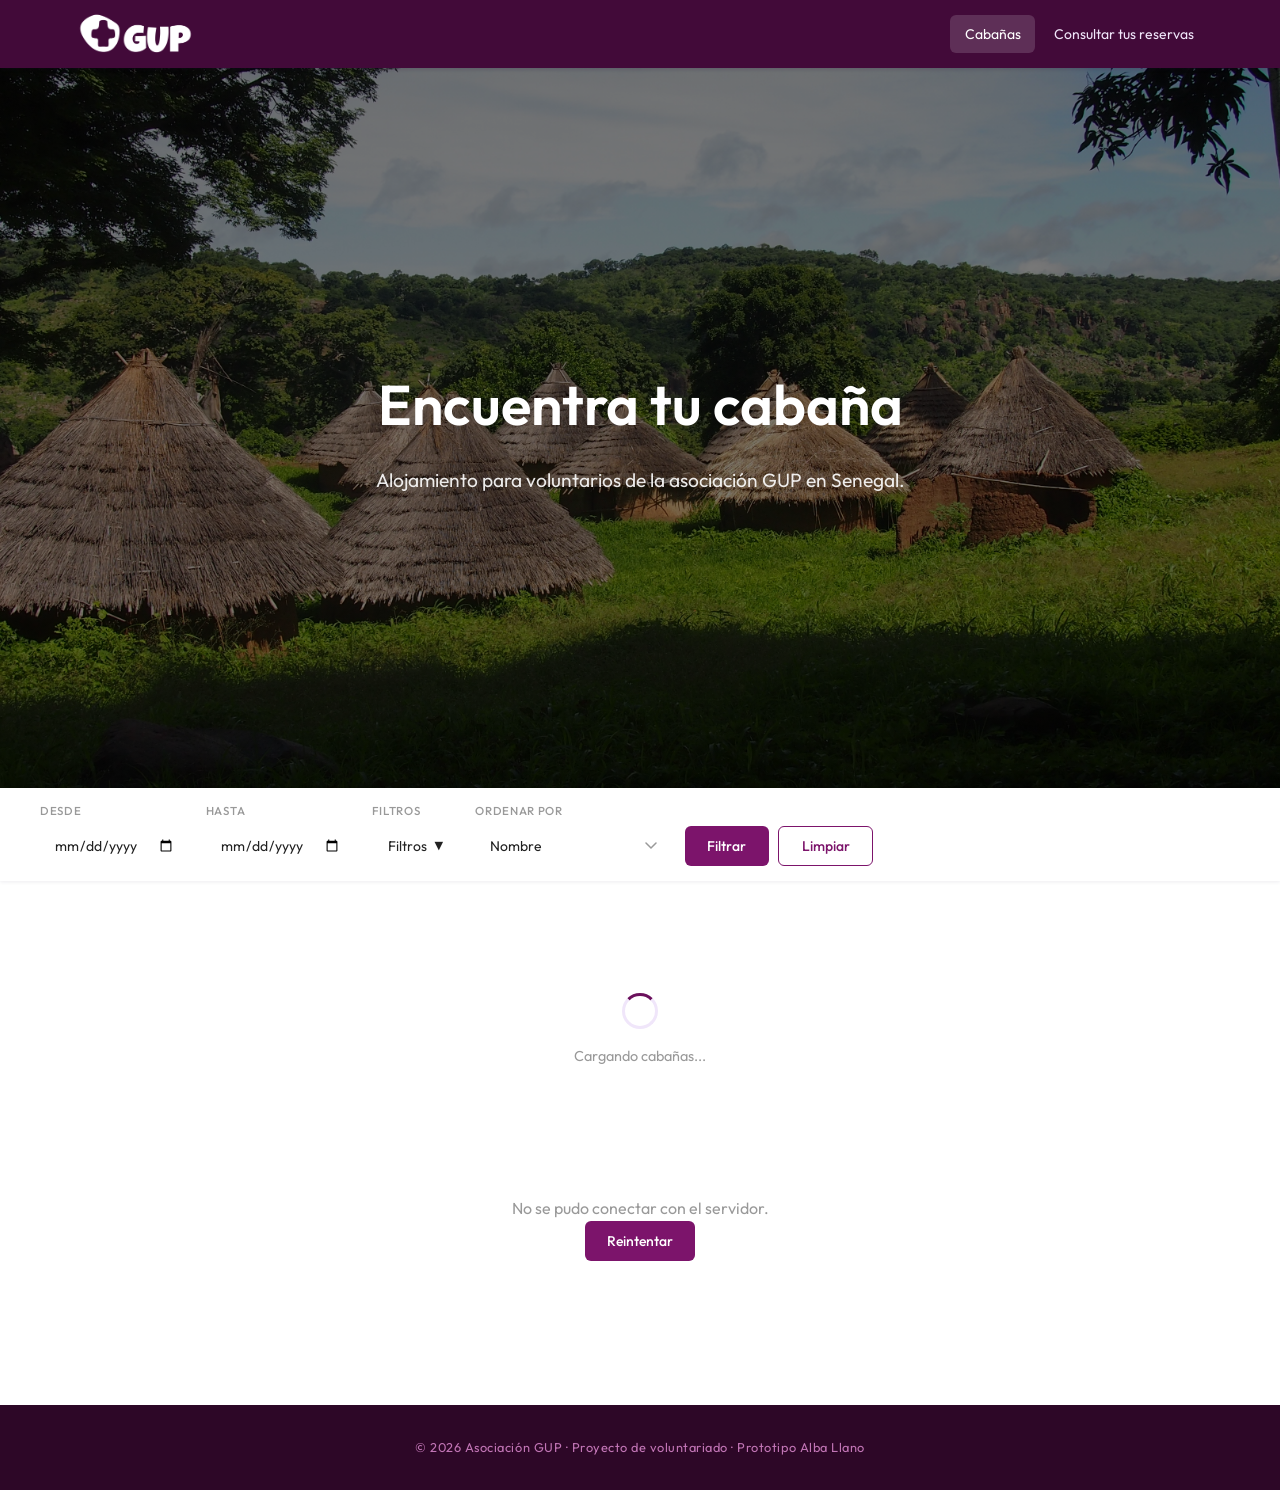
==== commit bbe16698: "modificaciones generales" ====
--- a/frontend/index.html
+++ b/frontend/index.html
@@ -20,7 +20,7 @@
             </a>
             <nav class="cabecera_nav">
                 <a href="index.html" class="cabecera_nav_enlace cabecera_nav_activo">Cabañas</a>
-                <a href="login.html" class="cabecera_nav_enlace">Iniciar sesión</a>
+                <!--<a href="login.html" class="cabecera_nav_enlace">Iniciar sesión</a>-->
                 <a href="reservas.html" class="cabecera_nav_enlace">Consultar tus reservas</a>
             </nav>
             <button class="cabecera_menu" id="btn_menu_movil" aria-label="Abrir menú" aria-expanded="false">
